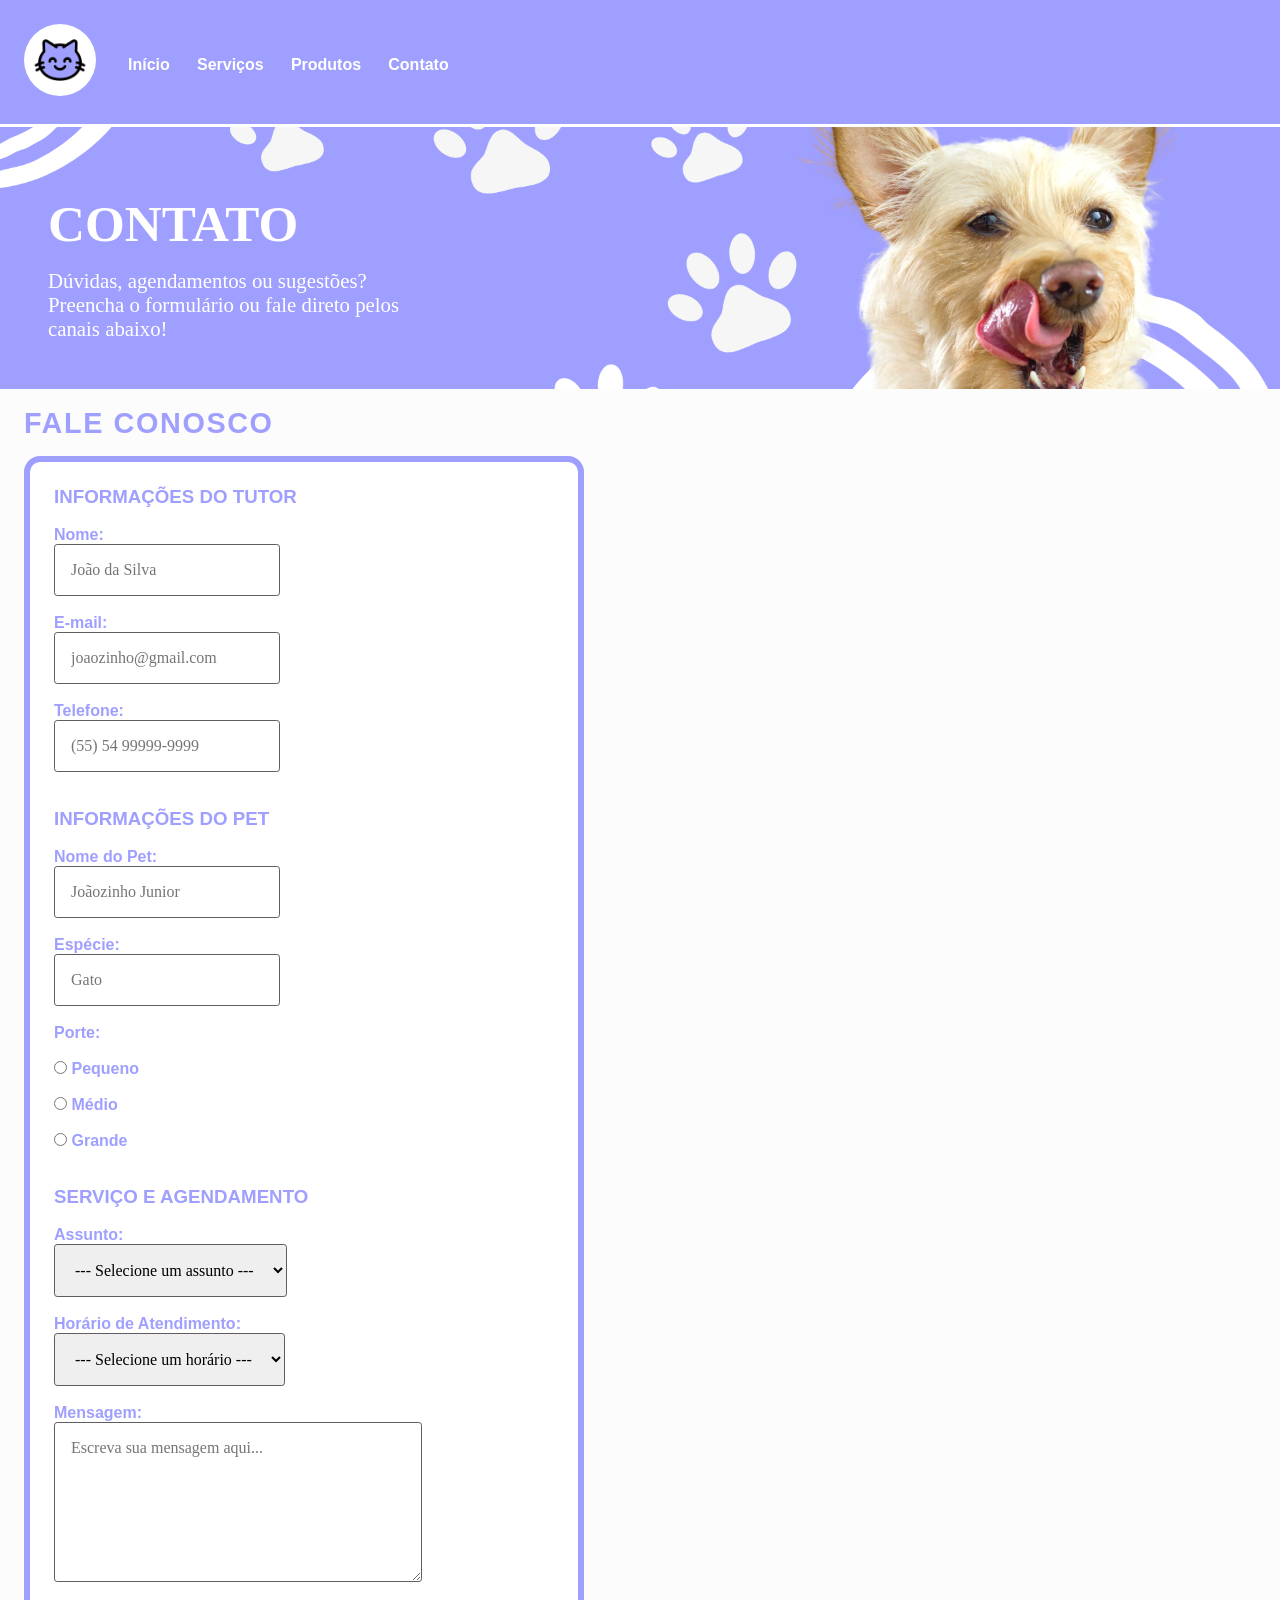
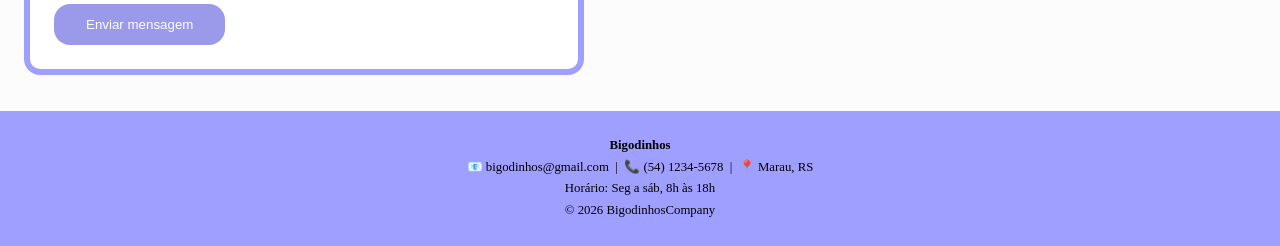
==== contato.html @ efd0dcfe "iii" ====
<!DOCTYPE html>
<html lang="pt-br">

<head>
    <meta charset="UTF-8">
    <meta name="viewport" content="width=device-width, initial-scale=1.0">
    <link rel="shortcut icon" href="img/favicon.ico" type="image/x-icon">
    <link rel="stylesheet" href="css/styles.css">
    <title>Bigodinhos</title>
</head>

<body>

    <header>
        <div class="navegacao">
            <a href="index.html"><img src="img/favicon.ico" alt="Bigodinhos" width="100"></a>
            <nav>
                <ul class="links-nav">
                    <li>
                        <a href="index.html">Início</a>
                    </li>
                    <li>
                        <a href="servicos.html">Serviços</a>
                    </li>
                    <li>
                        <a href="produtos.html">Produtos</a>
                    </li>
                    <li>
                        <a href="contato.html">Contato</a>
                    </li>
                </ul>
            </nav>
        </div>
    </header>

    <div class="banner">
        <h2>CONTATO</h2>
        <p>
            Dúvidas, agendamentos ou sugestões? Preencha o formulário ou fale direto pelos canais abaixo!
        </p>
    </div>

    <br>
    <p class="introducao">FALE CONOSCO</p>

    <div class="divisaoformulario">
        <form class="formulario">

            <h3 class="subtitulo-formulario">INFORMAÇÕES DO TUTOR</h3>
            <br>

            <label for="nome">Nome:</label> <br>
            <input type="text" id="nome" name="nome" placeholder="João da Silva">
            <br> <br>

            <label for="email">E-mail:</label> <br>
            <input type="email" id="email" name="email" placeholder="joaozinho@gmail.com">
            <br> <br>

            <label for="telefone">Telefone: </label> <br>
            <input type="telefone" id="telefone" name="telefone" placeholder="(55) 54 99999-9999" />
            <br> <br>

            <br>
            <h3 class="subtitulo-formulario">INFORMAÇÕES DO PET</h3>
            <br>

            <label for="nome">Nome do Pet:</label> <br>
            <input type="text" id="nomepet" name="nomepet" placeholder="Joãozinho Junior">
            <br> <br>

            <label for="email">Espécie:</label> <br>
            <input type="text" id="raca" name="raca" placeholder="Gato">
            <br> <br>

            <label class="label-block">Porte: </label> <br> <br>

            <label class="radio-label" id="opcao-label">
                <input type="radio" name="porte" value="p" />
                <span>Pequeno</span>
            </label> <br> <br>
            <label class="radio-label" id="opcao-label">
                <input type="radio" name="porte" value="m" />
                <span>Médio</span>
            </label> <br> <br>
            <label class="radio-label" id="opcao-label">
                <input type="radio" name="porte" value="g" />
                <span>Grande</span>
            </label>
            <br> <br>

            <br>
            <h3 class="subtitulo-formulario">SERVIÇO E AGENDAMENTO</h3>
            <br>

            <label for="assunto">Assunto: </label> <br>
            <select id="assunto" name="assunto">
                <option value="">--- Selecione um assunto ---</option>
                <option value="duvida">Banho e Tosa</option>
                <option value="parceria">Consulta</option>
                <option value="colaboracao">Vacinação</option>
                <option value="feedback">Creche</option>
                <option value="outro">Outro</option>
            </select>
            <br> <br>

            <label for="horario">Horário de Atendimento: </label> <br>
            <select id="horario" name="horario">
                <option value="">--- Selecione um horário ---</option>
                <option value="manha">Manhã (8h–12h)</option>
                <option value="tarde">Tarde (12h–18h)</option>
                <option value="noite">Noite (18h–22h)</option>
            </select>
            <br> <br>

            <label for="mensagem">Mensagem:</label> <br>
            <textarea id="mensagem" name="mensagem" placeholder="Escreva sua mensagem aqui..." rows="7"
                cols="35"></textarea>
            <br> <br>

            <button type="submit" class="botao">Enviar mensagem</button>
        </form>
    </div>
    <br> <br>

    <footer class="rodape">
        <div>
            <p><b>Bigodinhos</b></p>
            <p>📧 bigodinhos@gmail.com &nbsp;|&nbsp; 📞 (54) 1234-5678 &nbsp;|&nbsp; 📍 Marau, RS</p>
            <p>Horário: Seg a sáb, 8h às 18h</p>
            <p>© 2026 BigodinhosCompany</p>
        </div>
    </footer>
</body>

</html>
---- css/styles.css ----
/* Geral */

*, *::before, *::after {
    box-sizing: border-box;
    margin: 0;
    padding: 0;
}

header {
    background-color: #9f9fff;
    padding: 1.5rem;    
    align-items: center;
    gap: 2rem;
    border-bottom: 0.2rem solid #fff;
}

header img {
    width: 4.5rem;
    border-radius: 50%;
    background: #fff;
    padding: 0.5rem;
}

.navegacao {
    display: flex;
}

.links-nav {
    display: flex;
    list-style: none;
    gap: 1.7rem;
    margin-top: 2rem;
    margin-left: 2rem;
}

.links-nav a {
    color: #fff;
    font-weight: bold;
    text-decoration: none;
}

.banner {
    background-image: url("../img/banner.png"); /* Sai da pasta do CSS e vai para a pasta img */
    background-repeat: no-repeat;
    background-size: cover;
    background-position: center;

    padding: 3rem;
    color: white;
    font-family: Helvetica Neue;
}

.banner h2 {
    font-size: 3.2rem;
    margin-bottom: 1rem;
    margin-top: 1.2rem;
}

.banner p {
    font-size: 1.3rem;
    max-width: 25rem;
}

.introducao {
    font-size: 1.8rem;
    font-family: 'Lato', sans-serif;
    font-weight: 700;
    letter-spacing: 0.1rem;
    color: #9f9fff;
    margin-bottom: 1rem;
    margin-left: 1.5rem;
}

body {
    font-family: 'Poppins', sans-serif;
    background-color: #fcfcfc;
}

.rodape {
    background-color: #9f9fff;
    padding: 1.5rem;
    text-align: center;
    line-height: 1.7;
    font-size: 0.8rem;
    font-family: 'Playfair Display', serif;
}

/* Produtos, Serviços e Ínicio */

.produtos {
    margin-left: 1.5rem;
    font-size: 1.3rem;
    color: #9f9fff;
    line-height: 1.7;
    font-weight: 540;
}

.produtos li {
    list-style: none;
    margin-bottom: 1rem;
    border-radius: 0.5rem;
}

.produtos p {
    font-size: 1rem;
    color: #5f5d5d;
}

.produtos img {
    margin-top: 0.5rem;
    border-radius: 0.5rem;
}

.div-servicos{
    display: flex;
    gap: 6rem;
}

.div-servicos p{
    max-width: 22rem;
}

table {
    width: 60%;
    margin-left: 1rem;
}

th {
    background-color: #9f9fff;
    color: white;
    padding: 0.5rem;
}

td {
    padding: 0.5rem;
    text-align: center;
    border: 1px solid #9f9fff;
}

/* Contato */

.divisaoformulario {
    border: 0.4rem solid #9f9fff;      
    border-radius: 1rem;         
    margin-left: 1.5rem;              
    max-width: 35rem;          
    background-color: #ffffff;   
}

.formulario {
    padding: 1.5rem;
}

.formulario label, .form-group label, .label-block {
    font-weight: 550;
    color: #9f9fff;
    
}

.formulario input, .formulario select, .formulario textarea, .form-group select {
    padding: 1rem;
    border: 0.1rem solid #5f5d5d;
    border-radius: 0.2rem;
    font-family: Helvetica Neue;
    font-size: 1rem;
}

.subtitulo-formulario{
    color: #9f9fff;
}

.botao {
    background: #9b99ea;
    color: #fff;
    border: none;
    border-radius: 1rem;
    padding: 0.8rem 2rem;
    cursor: pointer;
}
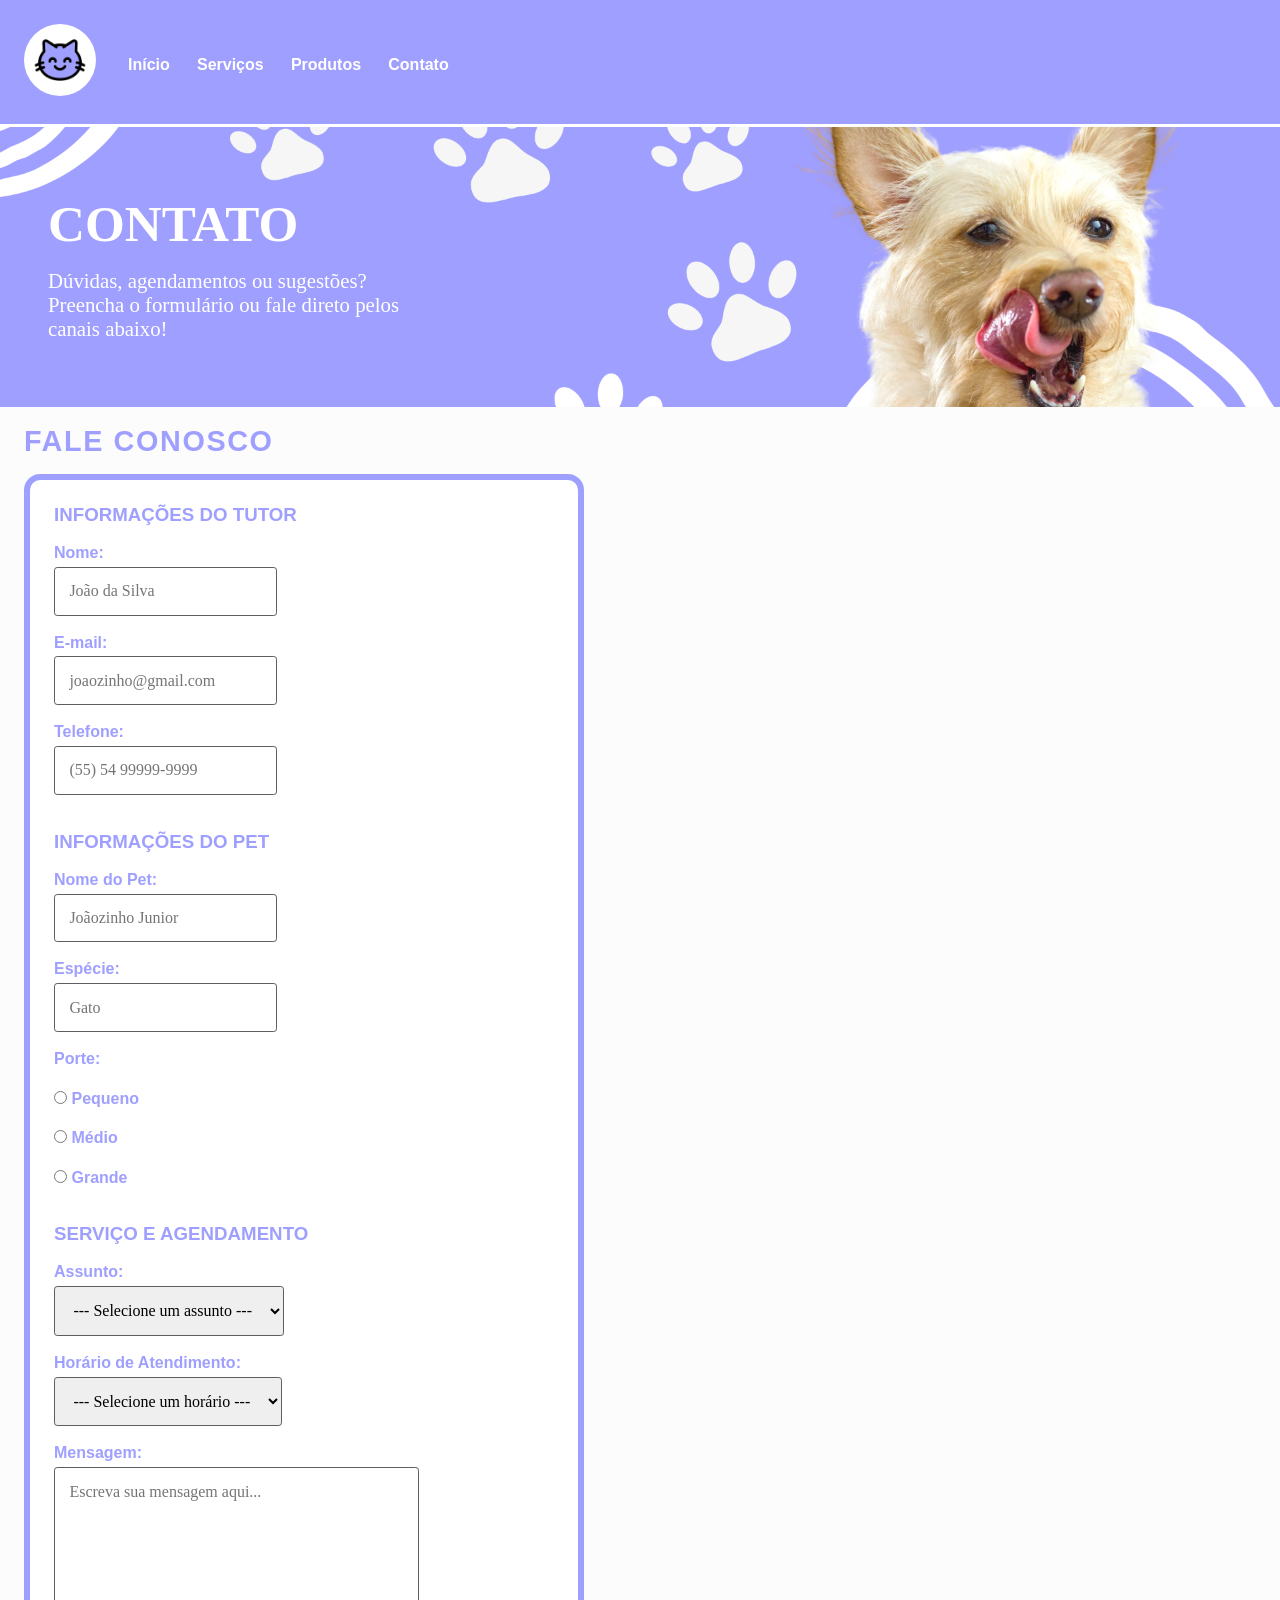
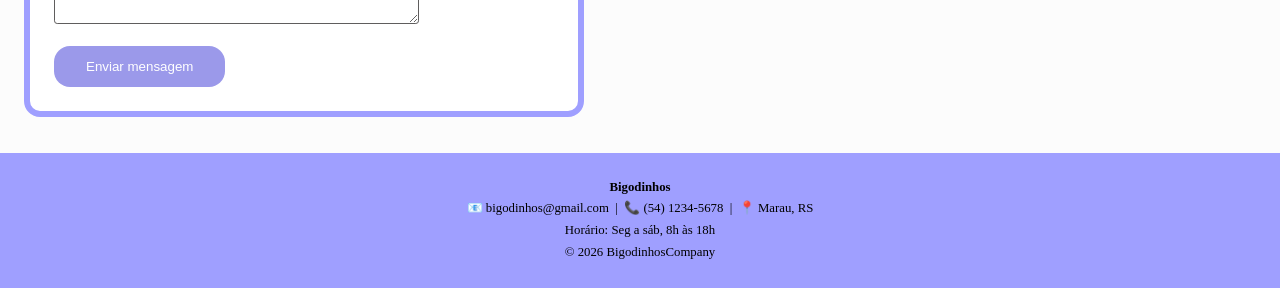
==== commit 5b33e3fa: "Update contato.html" ====
--- a/contato.html
+++ b/contato.html
@@ -96,11 +96,10 @@
             <label for="assunto">Assunto: </label> <br>
             <select id="assunto" name="assunto">
                 <option value="">--- Selecione um assunto ---</option>
-                <option value="duvida">Banho e Tosa</option>
-                <option value="parceria">Consulta</option>
-                <option value="colaboracao">Vacinação</option>
-                <option value="feedback">Creche</option>
-                <option value="outro">Outro</option>
+                <option value="banho">Banho</option>
+                <option value="tosa">Tosa</option>
+                <option value="unhas">Higiene em Unhas</option>
+                <option value="pacote">Pacote Completo</option>
             </select>
             <br> <br>
 
--- a/css/styles.css
+++ b/css/styles.css
@@ -6,11 +6,14 @@
     padding: 0;
 }
 
+body {
+    font-family: 'Poppins', sans-serif;
+    background-color: #fcfcfc;
+}
+
 header {
     background-color: #9f9fff;
-    padding: 1.5rem;    
-    align-items: center;
-    gap: 2rem;
+    padding: 1.5rem;
     border-bottom: 0.2rem solid #fff;
 }
 
@@ -29,8 +32,7 @@
     display: flex;
     list-style: none;
     gap: 1.7rem;
-    margin-top: 2rem;
-    margin-left: 2rem;
+    margin: 2rem 0 0 2rem;
 }
 
 .links-nav a {
@@ -40,20 +42,17 @@
 }
 
 .banner {
-    background-image: url("../img/banner.png"); /* Sai da pasta do CSS e vai para a pasta img */
-    background-repeat: no-repeat;
-    background-size: cover;
-    background-position: center;
-
+    /* Sai da pasta do CSS e vai para a pasta img */
+    background: url("../img/banner.png") center / cover no-repeat;
     padding: 3rem;
-    color: white;
+    height: 17.5rem;
+    color: #fff;
     font-family: Helvetica Neue;
 }
 
 .banner h2 {
     font-size: 3.2rem;
-    margin-bottom: 1rem;
-    margin-top: 1.2rem;
+    margin: 1.2rem 0 1rem;
 }
 
 .banner p {
@@ -67,13 +66,7 @@
     font-weight: 700;
     letter-spacing: 0.1rem;
     color: #9f9fff;
-    margin-bottom: 1rem;
-    margin-left: 1.5rem;
-}
-
-body {
-    font-family: 'Poppins', sans-serif;
-    background-color: #fcfcfc;
+    margin: 0 0 1rem 1.5rem;
 }
 
 .rodape {
@@ -85,7 +78,7 @@
     font-family: 'Playfair Display', serif;
 }
 
-/* Produtos, Serviços e Ínicio */
+/* Produtos, Serviços e Início */
 
 .produtos {
     margin-left: 1.5rem;
@@ -98,7 +91,6 @@
 .produtos li {
     list-style: none;
     margin-bottom: 1rem;
-    border-radius: 0.5rem;
 }
 
 .produtos p {
@@ -111,12 +103,12 @@
     border-radius: 0.5rem;
 }
 
-.div-servicos{
+.div-servicos {
     display: flex;
     gap: 6rem;
 }
 
-.div-servicos p{
+.div-servicos p {
     max-width: 22rem;
 }
 
@@ -127,7 +119,7 @@
 
 th {
     background-color: #9f9fff;
-    color: white;
+    color: #fff;
     padding: 0.5rem;
 }
 
@@ -140,11 +132,11 @@
 /* Contato */
 
 .divisaoformulario {
-    border: 0.4rem solid #9f9fff;      
-    border-radius: 1rem;         
-    margin-left: 1.5rem;              
-    max-width: 35rem;          
-    background-color: #ffffff;   
+    border: 0.4rem solid #9f9fff;
+    border-radius: 1rem;
+    margin-left: 1.5rem;
+    max-width: 35rem;
+    background-color: #fff;
 }
 
 .formulario {
@@ -154,18 +146,18 @@
 .formulario label, .form-group label, .label-block {
     font-weight: 550;
     color: #9f9fff;
-    
-}
-
-.formulario input, .formulario select, .formulario textarea, .form-group select {
-    padding: 1rem;
+}
+
+.formulario :is(input, select, textarea), .form-group select {
+    padding: 0.9rem;
+    margin-top: 0.3rem;
     border: 0.1rem solid #5f5d5d;
     border-radius: 0.2rem;
     font-family: Helvetica Neue;
     font-size: 1rem;
 }
 
-.subtitulo-formulario{
+.subtitulo-formulario {
     color: #9f9fff;
 }
 
@@ -176,4 +168,138 @@
     border-radius: 1rem;
     padding: 0.8rem 2rem;
     cursor: pointer;
+}
+
+/* Celular */
+ 
+@media (max-width: 768px) {
+ 
+    /* Geral */
+    img {
+        max-width: 100%;
+        height: auto;
+    }
+ 
+    header {
+        padding: 1rem;
+    }
+ 
+    header {
+        display: flex;
+        align-items: center;
+        gap: 1rem;
+    }
+ 
+    header img {
+        width: 3.5rem;
+        padding: 0.4rem;
+        flex-shrink: 0;
+    }
+ 
+    .navegacao {
+        flex: 1;
+        flex-wrap: nowrap;
+        align-items: center;
+        gap: 1.2rem;
+    }
+ 
+    .links-nav {
+        flex-wrap: wrap;
+        gap: 0.5rem 1rem;
+        margin: 0;
+    }
+ 
+    .banner {
+        padding: 2rem 1rem;
+        background: #9f9fff;
+        height: auto;
+    }
+ 
+    .banner h2 {
+        font-size: 2rem;
+        margin: 1rem 0;
+    }
+ 
+    .banner p {
+        font-size: 1.1rem;
+        max-width: 100%;
+    }
+ 
+    .introducao {
+        font-size: 1.4rem;
+        margin: 0 0 1rem 1rem;
+    }
+ 
+    .rodape {
+        padding: 1rem;
+    }
+ 
+    /* Produtos, Serviços e Início */
+    .produtos {
+        margin-left: 1rem;
+        font-size: 1.1rem;
+    }
+ 
+    .div-servicos {
+        flex-direction: column;
+        gap: 1.5rem;
+        margin-left: 1rem;
+        margin-right: 1rem;
+    }
+ 
+    .div-servicos p {
+        max-width: 100%;
+    }
+ 
+    table {
+        width: 100%;
+        margin-left: 0;
+        font-size: 0.85rem;
+    }
+ 
+    th, td {
+        padding: 0.3rem;
+    }
+ 
+    /* Contato */
+    .divisaoformulario {
+        margin: 0 1rem;
+        max-width: 100%;
+        border-width: 0.3rem;
+    }
+ 
+    .formulario {
+        padding: 1rem;
+    }
+ 
+    .formulario :is(input:not([type="radio"], [type="checkbox"]), select, textarea),
+    .form-group select {
+        width: 100%;
+        padding: 0.8rem;
+    }
+ 
+    .botao {
+        width: 100%;
+    }
+
+    /* Centralizar*/
+    .introducao, .div-servicos{
+        text-align: center;
+    }
+
+    .introducao {
+        margin-left: 0;
+    }
+
+    .produtos {
+        margin: 0 1rem;
+    }
+
+    .div-servicos {
+        align-items: center;
+    }
+
+    table {
+        margin: 0 auto;
+    }
 }
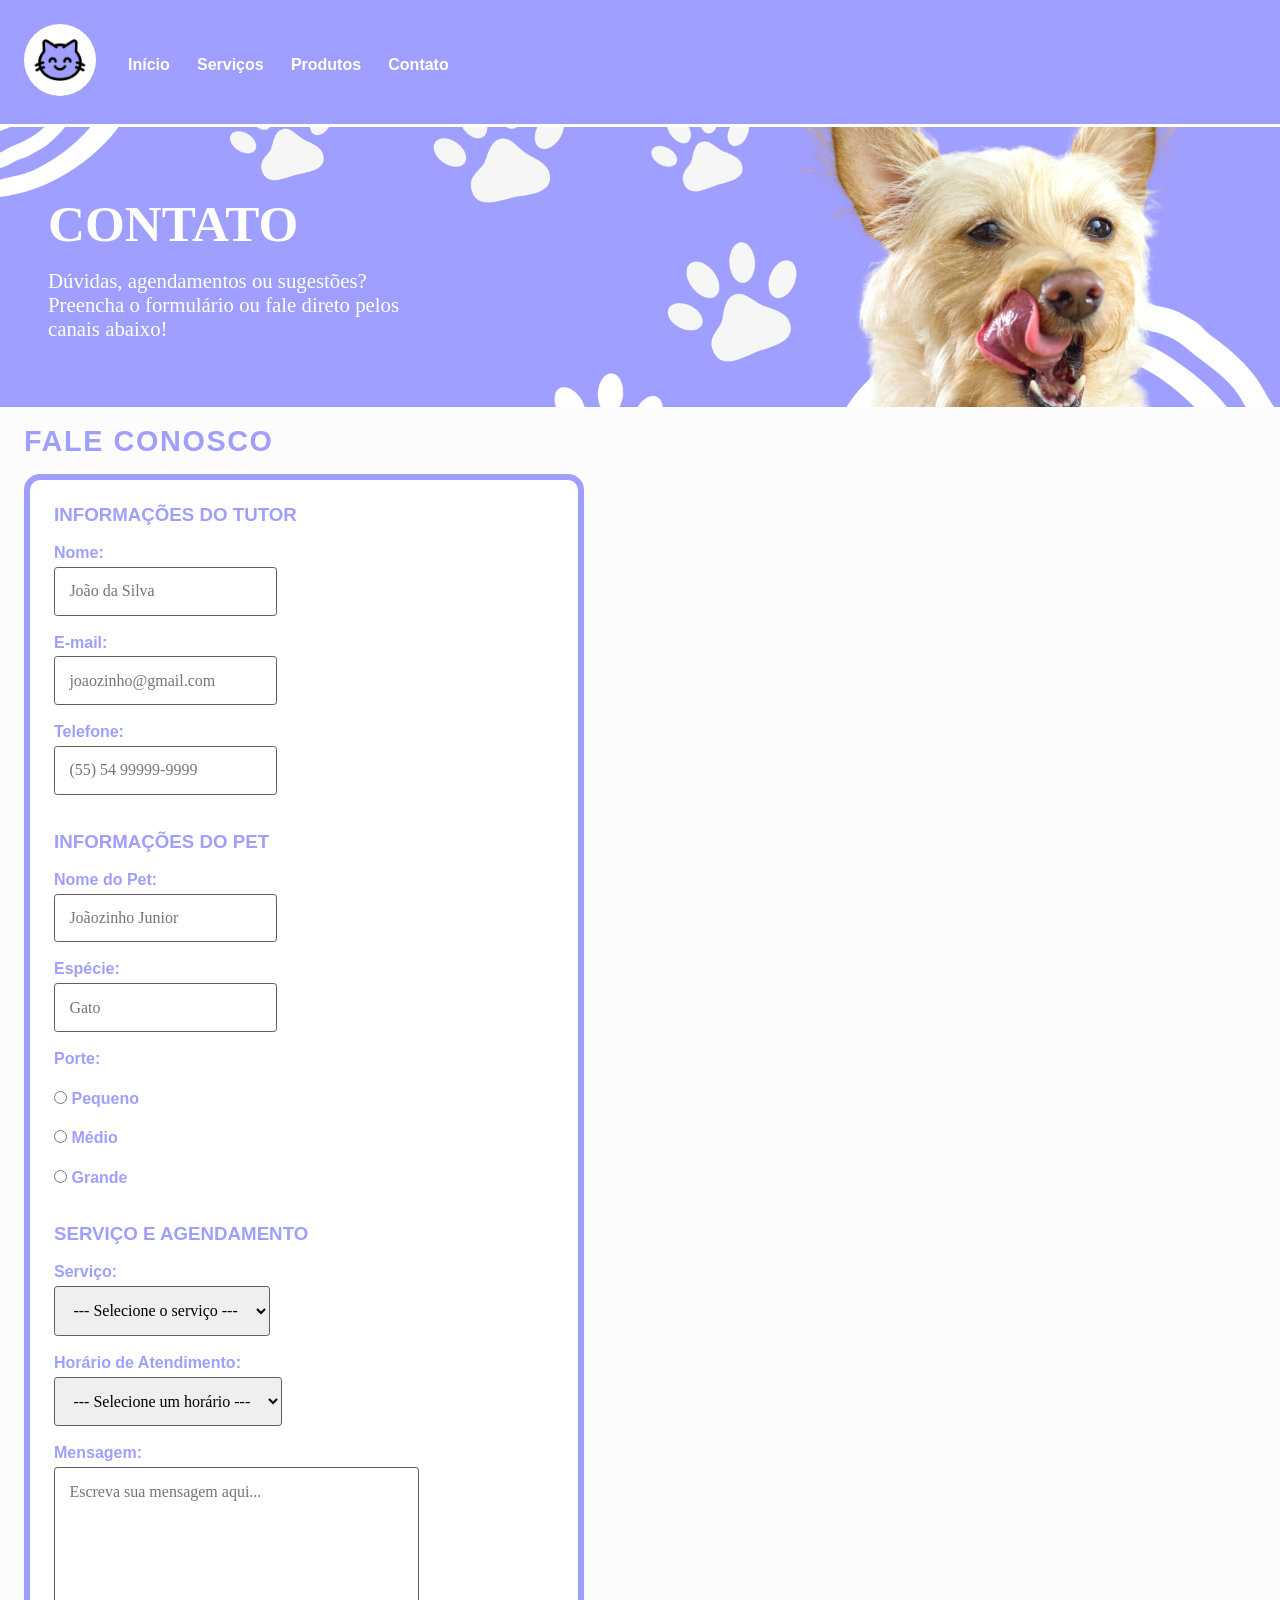
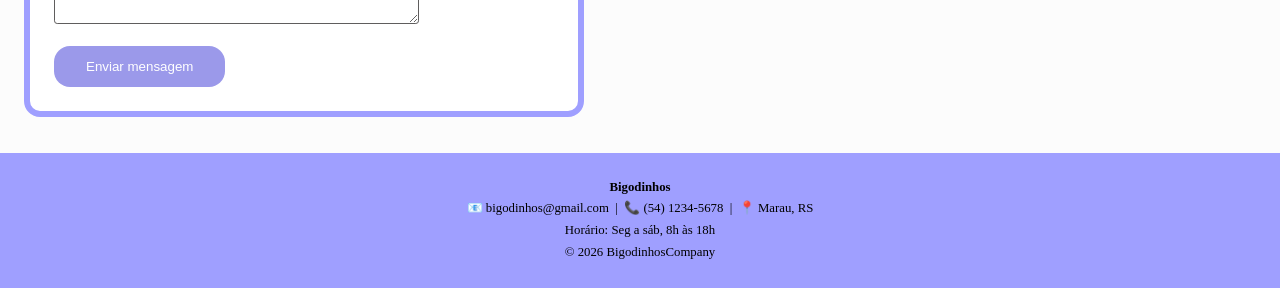
==== commit 1262a25d: "Update contato.html" ====
--- a/contato.html
+++ b/contato.html
@@ -93,9 +93,9 @@
             <h3 class="subtitulo-formulario">SERVIÇO E AGENDAMENTO</h3>
             <br>
 
-            <label for="assunto">Assunto: </label> <br>
-            <select id="assunto" name="assunto">
-                <option value="">--- Selecione um assunto ---</option>
+            <label for="servico">Serviço: </label> <br>
+            <select id="servico" name="servico">
+                <option value="">--- Selecione o serviço ---</option>
                 <option value="banho">Banho</option>
                 <option value="tosa">Tosa</option>
                 <option value="unhas">Higiene em Unhas</option>
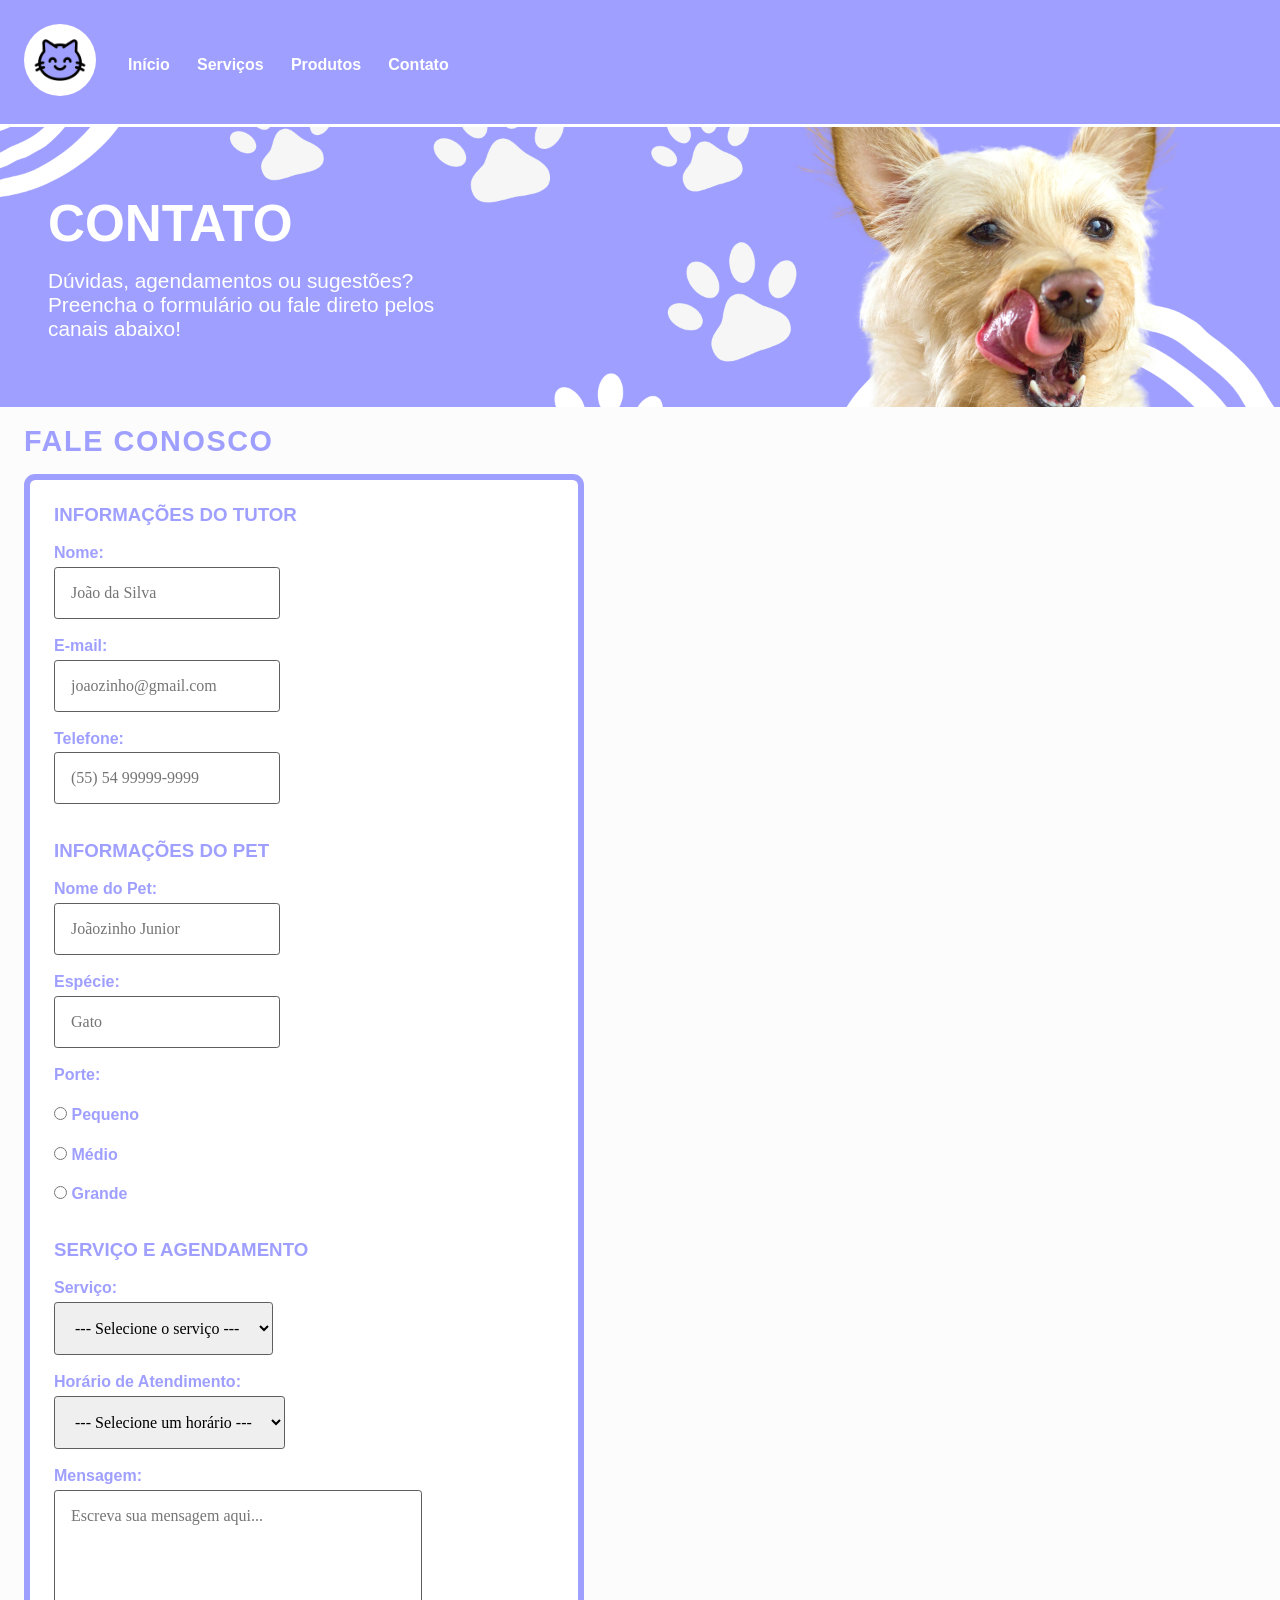
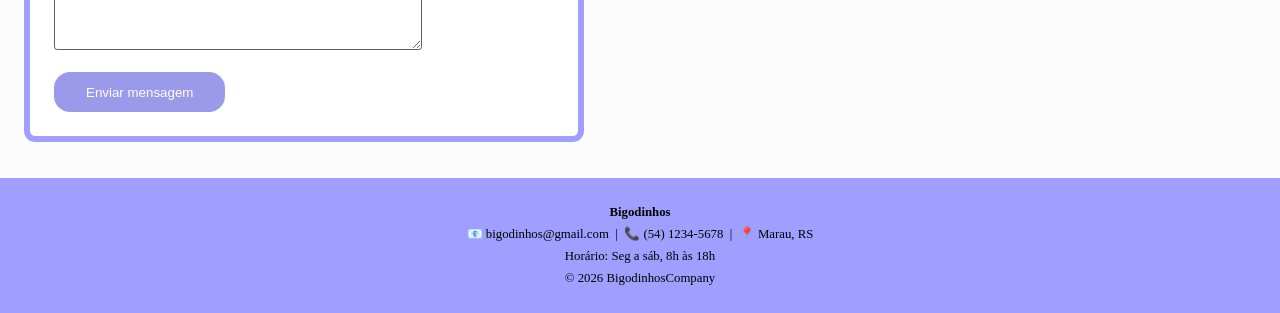
==== commit 9045872a: "aaa" ====
--- a/contato.html
+++ b/contato.html
@@ -108,7 +108,6 @@
                 <option value="">--- Selecione um horário ---</option>
                 <option value="manha">Manhã (8h–12h)</option>
                 <option value="tarde">Tarde (12h–18h)</option>
-                <option value="noite">Noite (18h–22h)</option>
             </select>
             <br> <br>
 
--- a/css/styles.css
+++ b/css/styles.css
@@ -7,7 +7,7 @@
 }
 
 body {
-    font-family: 'Poppins', sans-serif;
+    font-family: "Helvetica Neue", Helvetica, Arial, sans-serif;
     background-color: #fcfcfc;
 }
 
@@ -47,7 +47,8 @@
     padding: 3rem;
     height: 17.5rem;
     color: #fff;
-    font-family: Helvetica Neue;
+    font-family: 'Urbanist', sans-serif;
+;;
 }
 
 .banner h2 {
@@ -78,6 +79,44 @@
     font-family: 'Playfair Display', serif;
 }
 
+/* Categorias */
+
+.categorias {
+    padding: 2rem 1.5rem 0;
+}
+
+.categorias h2 {
+    font-size: 1.8rem;
+    font-family: 'Lato', sans-serif;
+    font-weight: 700;
+    letter-spacing: 0.1rem;
+    color: #9f9fff;
+    margin-bottom: 1.2rem;
+}
+
+.grade-categorias {
+    display: grid;
+    grid-template-columns: repeat(4, 1fr);
+    gap: 1rem;
+}
+
+.categoria {
+    text-align: center;
+}
+
+.categoria img {
+    width: 100%;
+    height: 8rem;
+    object-fit: cover;
+    border-radius: 0.8rem;
+}
+
+.categoria p {
+    margin-top: 0.5rem;
+    font-weight: 700;
+    color: #5f5d5d;
+}
+
 /* Produtos, Serviços e Início */
 
 .produtos {
@@ -101,6 +140,57 @@
 .produtos img {
     margin-top: 0.5rem;
     border-radius: 0.5rem;
+}
+
+.produtos h2 {
+    font-size: 1.8rem;
+    font-family: 'Lato', sans-serif;
+    font-weight: 700;
+    letter-spacing: 0.1rem;
+    color: #9f9fff;
+    margin: 2rem 0 1.5rem;
+}
+
+.produtos h3 {
+    font-size: 1.3rem;
+    color: #9f9fff;
+    margin-bottom: 0.4rem;
+}
+
+.produtos article {
+    margin-bottom: 1.5rem;
+    max-width: 35rem;
+}
+
+.produtos article p {
+    font-size: 1rem;
+    color: #5f5d5d;
+    line-height: 1.6;
+}
+
+.div-loja {
+    display: flex;
+    align-items: center;
+    gap: 2rem;
+}
+
+.div-loja img {
+    flex: 1;
+    width: 100%;
+    max-width: 20rem;
+    height: 14rem;
+    object-fit: cover;
+    border-radius: 0.8rem;
+}
+
+.div-loja > div {
+    flex: 1;
+}
+
+.div-loja h3 {
+    font-size: 1.3rem;
+    color: #9f9fff;
+    margin-bottom: 0.4rem;
 }
 
 .div-servicos {
@@ -133,7 +223,7 @@
 
 .divisaoformulario {
     border: 0.4rem solid #9f9fff;
-    border-radius: 1rem;
+    border-radius: 0.7rem;
     margin-left: 1.5rem;
     max-width: 35rem;
     background-color: #fff;
@@ -149,7 +239,7 @@
 }
 
 .formulario :is(input, select, textarea), .form-group select {
-    padding: 0.9rem;
+    padding: 1rem;
     margin-top: 0.3rem;
     border: 0.1rem solid #5f5d5d;
     border-radius: 0.2rem;
@@ -233,11 +323,38 @@
     .rodape {
         padding: 1rem;
     }
+
+    /* Categorias */
+    .categorias {
+        padding: 1.5rem 1rem 0;
+    }
+
+    .grade-categorias {
+        grid-template-columns: repeat(2, 1fr);
+    }
  
     /* Produtos, Serviços e Início */
     .produtos {
         margin-left: 1rem;
         font-size: 1.1rem;
+    }
+
+    .produtos h2 {
+        font-size: 1.4rem;
+        margin: 1.5rem 0 1rem;
+    }
+
+    .produtos article {
+        max-width: 100%;
+    }
+
+    .div-loja {
+        flex-direction: column;
+        text-align: center;
+    }
+
+    .div-loja img {
+        max-width: 100%;
     }
  
     .div-servicos {
@@ -295,6 +412,11 @@
         margin: 0 1rem;
     }
 
+    .produtos article {
+        margin-left: auto;
+        margin-right: auto;
+    }
+
     .div-servicos {
         align-items: center;
     }
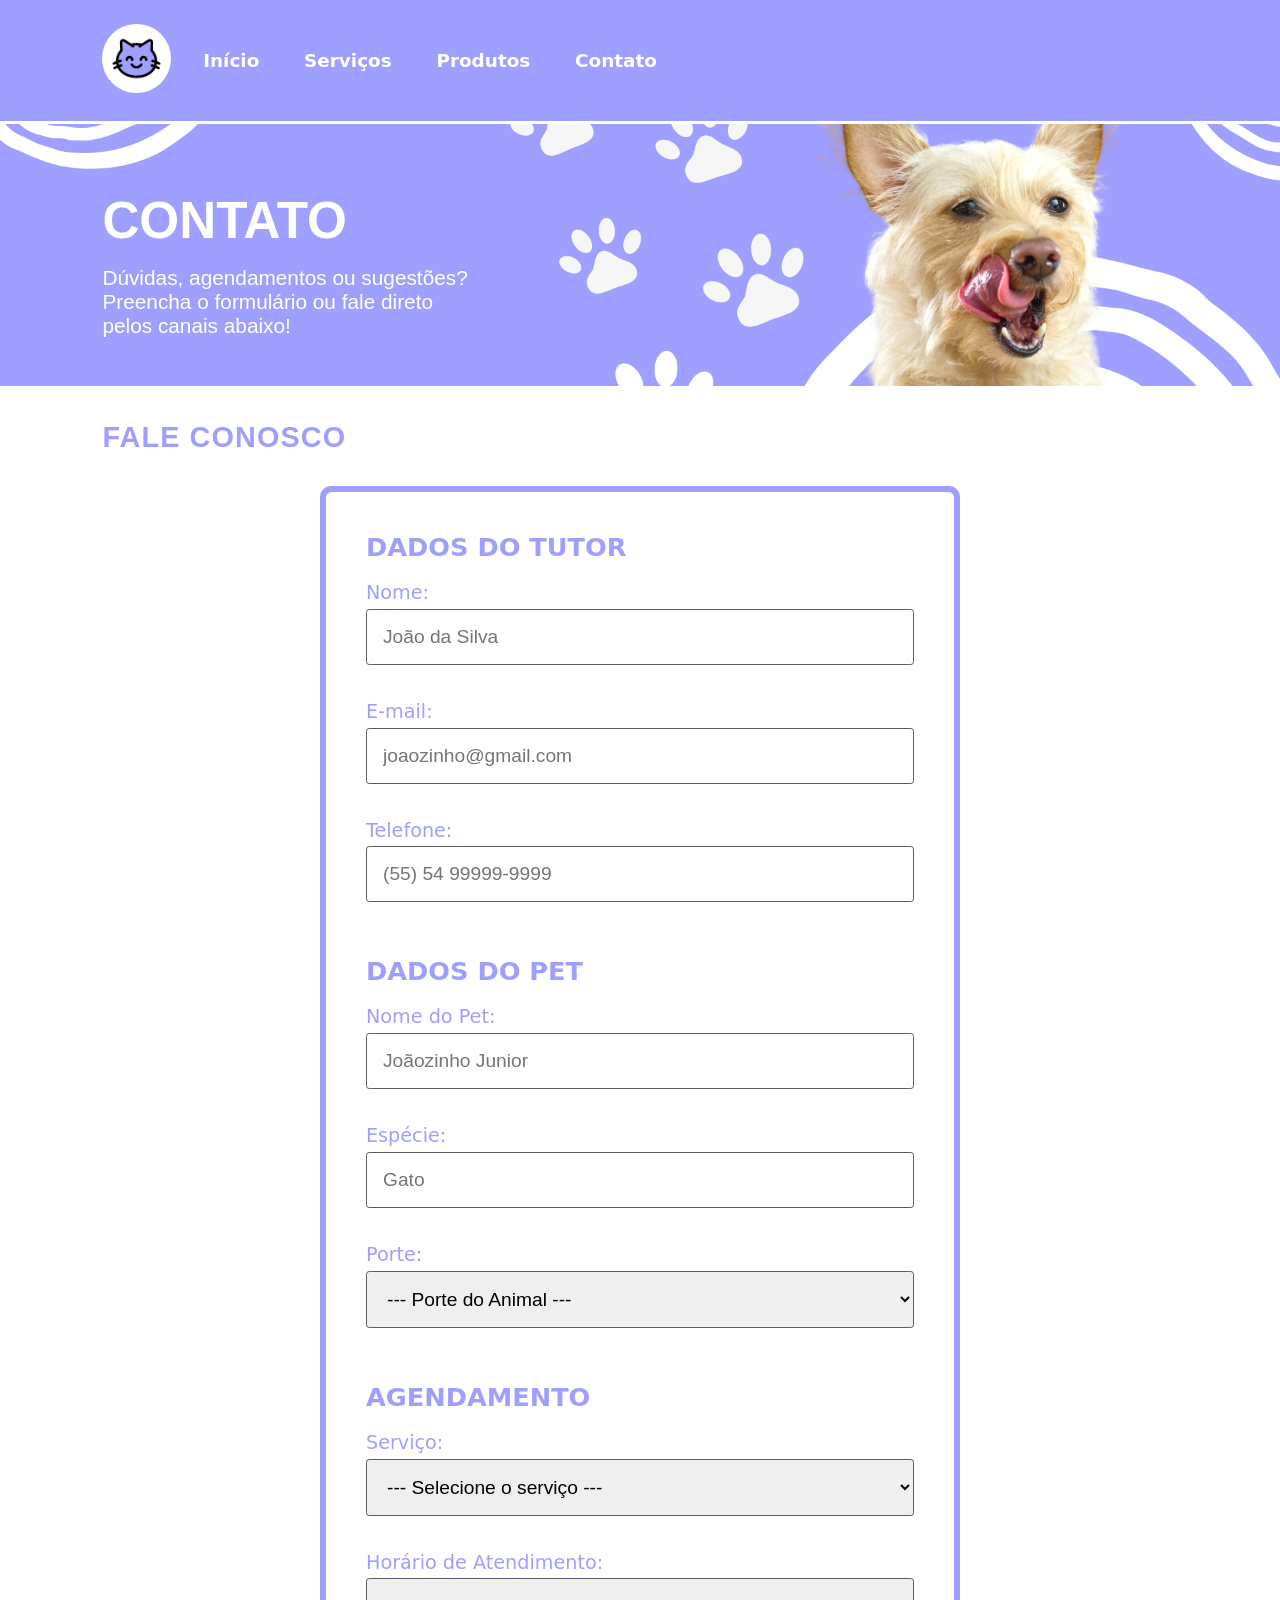
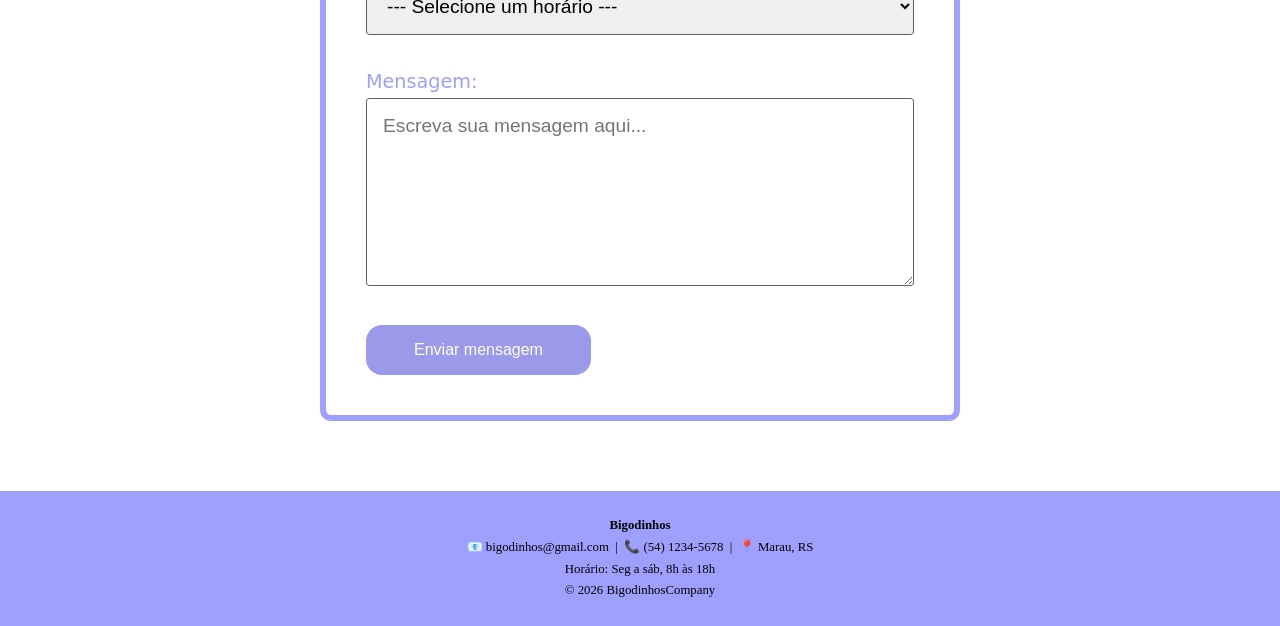
==== commit cd3c5fac: "Mudanças Gerais" ====
--- a/contato.html
+++ b/contato.html
@@ -46,7 +46,7 @@
     <div class="divisaoformulario">
         <form class="formulario">
 
-            <h3 class="subtitulo-formulario">INFORMAÇÕES DO TUTOR</h3>
+            <h3 class="subtitulo-formulario">DADOS DO TUTOR</h3>
             <br>
 
             <label for="nome">Nome:</label> <br>
@@ -62,7 +62,7 @@
             <br> <br>
 
             <br>
-            <h3 class="subtitulo-formulario">INFORMAÇÕES DO PET</h3>
+            <h3 class="subtitulo-formulario">DADOS DO PET</h3>
             <br>
 
             <label for="nome">Nome do Pet:</label> <br>
@@ -73,24 +73,17 @@
             <input type="text" id="raca" name="raca" placeholder="Gato">
             <br> <br>
 
-            <label class="label-block">Porte: </label> <br> <br>
-
-            <label class="radio-label" id="opcao-label">
-                <input type="radio" name="porte" value="p" />
-                <span>Pequeno</span>
-            </label> <br> <br>
-            <label class="radio-label" id="opcao-label">
-                <input type="radio" name="porte" value="m" />
-                <span>Médio</span>
-            </label> <br> <br>
-            <label class="radio-label" id="opcao-label">
-                <input type="radio" name="porte" value="g" />
-                <span>Grande</span>
-            </label>
+            <label for="servico">Porte: </label> <br>
+            <select id="servico" name="servico">
+                <option value="">--- Porte do Animal ---</option>
+                <option value="banho">Pequeno</option>
+                <option value="tosa">Médio</option>
+                <option value="unhas">Grande</option>
+            </select>
             <br> <br>
 
             <br>
-            <h3 class="subtitulo-formulario">SERVIÇO E AGENDAMENTO</h3>
+            <h3 class="subtitulo-formulario">AGENDAMENTO</h3>
             <br>
 
             <label for="servico">Serviço: </label> <br>
--- a/css/styles.css
+++ b/css/styles.css
@@ -1,4 +1,7 @@
 /* Geral */
+:root {
+    --lateral: clamp(1.2rem, 8vw, 9rem)
+}
 
 *, *::before, *::after {
     box-sizing: border-box;
@@ -7,18 +10,31 @@
 }
 
 body {
-    font-family: "Helvetica Neue", Helvetica, Arial, sans-serif;
-    background-color: #fcfcfc;
-}
-
+    font-family: system-ui, apple-system, "Segoe UI", Roboto, sans-serif;
+}
+
+header, .banner, .introducao, .categorias, .produtos, .rodape {
+    padding-inline: var(--lateral);
+}
+
+/* Títulos */
+.introducao, .categorias h2, .produtos h2 {
+    font-size: 1.8rem;
+    font-family: 'Lato', sans-serif;
+    font-weight: 700;
+    letter-spacing: 0.07rem;
+    color: #9f9fff;
+}
+
+/* Cabeçalho e Navegação */
 header {
     background-color: #9f9fff;
-    padding: 1.5rem;
+    padding-block: 1.5rem;
     border-bottom: 0.2rem solid #fff;
 }
 
 header img {
-    width: 4.5rem;
+    width: 4.3rem;
     border-radius: 50%;
     background: #fff;
     padding: 0.5rem;
@@ -31,24 +47,24 @@
 .links-nav {
     display: flex;
     list-style: none;
-    gap: 1.7rem;
-    margin: 2rem 0 0 2rem;
+    gap: 2.8rem;
+    margin: 1.6rem 0 0 2rem;
 }
 
 .links-nav a {
     color: #fff;
     font-weight: bold;
     text-decoration: none;
-}
-
+    font-size: 1.15rem;
+}
+
+/* Banner, introdução e rodapé */
 .banner {
-    /* Sai da pasta do CSS e vai para a pasta img */
     background: url("../img/banner.png") center / cover no-repeat;
-    padding: 3rem;
-    height: 17.5rem;
+    padding-block: 3rem;
+    max-height: 18rem;
     color: #fff;
-    font-family: 'Urbanist', sans-serif;
-;;
+    font-family: "Trebuchet MS", sans-serif;
 }
 
 .banner h2 {
@@ -58,21 +74,16 @@
 
 .banner p {
     font-size: 1.3rem;
-    max-width: 25rem;
+    max-width: 23rem;
 }
 
 .introducao {
-    font-size: 1.8rem;
-    font-family: 'Lato', sans-serif;
-    font-weight: 700;
-    letter-spacing: 0.1rem;
-    color: #9f9fff;
-    margin: 0 0 1rem 1.5rem;
+    margin-block: 1rem;
 }
 
 .rodape {
     background-color: #9f9fff;
-    padding: 1.5rem;
+    padding-block: 1.5rem;
     text-align: center;
     line-height: 1.7;
     font-size: 0.8rem;
@@ -80,17 +91,11 @@
 }
 
 /* Categorias */
-
 .categorias {
-    padding: 2rem 1.5rem 0;
+    padding-top: 2rem;
 }
 
 .categorias h2 {
-    font-size: 1.8rem;
-    font-family: 'Lato', sans-serif;
-    font-weight: 700;
-    letter-spacing: 0.1rem;
-    color: #9f9fff;
     margin-bottom: 1.2rem;
 }
 
@@ -104,23 +109,24 @@
     text-align: center;
 }
 
-.categoria img {
-    width: 100%;
-    height: 8rem;
-    object-fit: cover;
-    border-radius: 0.8rem;
-}
-
 .categoria p {
     margin-top: 0.5rem;
     font-weight: 700;
     color: #5f5d5d;
 }
 
+.categoria img {
+    width: 100%;
+    height: 8rem;
+}
+
+.categoria img, .div-loja img {
+    object-fit: cover;
+    border-radius: 0.8rem;
+}
+
 /* Produtos, Serviços e Início */
-
 .produtos {
-    margin-left: 1.5rem;
     font-size: 1.3rem;
     color: #9f9fff;
     line-height: 1.7;
@@ -132,9 +138,22 @@
     margin-bottom: 1rem;
 }
 
+.produtos h2 {
+    margin: 2rem 0 1.5rem;
+}
+
+.produtos h3, .div-loja h3 {
+    font-size: 1.3rem;
+    color: #9f9fff;
+    margin-bottom: 0.4rem;
+}
+
 .produtos p {
     font-size: 1rem;
     color: #5f5d5d;
+    line-height: 1.6;
+    max-width: 50rem;
+    text-align: justify;
 }
 
 .produtos img {
@@ -142,34 +161,35 @@
     border-radius: 0.5rem;
 }
 
-.produtos h2 {
-    font-size: 1.8rem;
-    font-family: 'Lato', sans-serif;
-    font-weight: 700;
-    letter-spacing: 0.1rem;
-    color: #9f9fff;
-    margin: 2rem 0 1.5rem;
-}
-
-.produtos h3 {
-    font-size: 1.3rem;
-    color: #9f9fff;
-    margin-bottom: 0.4rem;
-}
-
 .produtos article {
     margin-bottom: 1.5rem;
     max-width: 35rem;
 }
 
-.produtos article p {
-    font-size: 1rem;
-    color: #5f5d5d;
-    line-height: 1.6;
+.com-icone {
+    display: grid;
+    grid-template-columns: auto 1fr; /* imagem do lado do texto */
+    column-gap: 1rem;
+    align-items: center;
+}
+
+.com-icone img {
+    grid-column: 1;
+    grid-row: span 2; 
+    width: 4rem;
+    margin-top: 0;
+}
+
+.com-icone h3, .com-icone p {
+    grid-column: 2; 
+    margin-left: 1rem;
+}
+
+.div-loja, .div-servicos {
+    display: flex;
 }
 
 .div-loja {
-    display: flex;
     align-items: center;
     gap: 2rem;
 }
@@ -179,22 +199,9 @@
     width: 100%;
     max-width: 20rem;
     height: 14rem;
-    object-fit: cover;
-    border-radius: 0.8rem;
-}
-
-.div-loja > div {
-    flex: 1;
-}
-
-.div-loja h3 {
-    font-size: 1.3rem;
-    color: #9f9fff;
-    margin-bottom: 0.4rem;
 }
 
 .div-servicos {
-    display: flex;
     gap: 6rem;
 }
 
@@ -203,8 +210,8 @@
 }
 
 table {
-    width: 60%;
-    margin-left: 1rem;
+    width: 75%;
+    padding-inline: var(--lateral);
 }
 
 th {
@@ -220,35 +227,38 @@
 }
 
 /* Contato */
-
 .divisaoformulario {
     border: 0.4rem solid #9f9fff;
     border-radius: 0.7rem;
-    margin-left: 1.5rem;
-    max-width: 35rem;
+    width: min(90%, 40rem);
+    margin: 2rem auto;
     background-color: #fff;
 }
 
 .formulario {
-    padding: 1.5rem;
+    padding: 2.5rem;
 }
 
 .formulario label, .form-group label, .label-block {
-    font-weight: 550;
-    color: #9f9fff;
-}
-
-.formulario :is(input, select, textarea), .form-group select {
+    font-weight: 500;
+    font-size: 1.2rem;
+    color: #9f9fff;
+}
+
+.formulario :is(input:not([type="radio"], [type="checkbox"]), select, textarea),
+.form-group select {
+    width: 100%;
     padding: 1rem;
-    margin-top: 0.3rem;
+    margin: 0.3rem 0 1rem;
     border: 0.1rem solid #5f5d5d;
     border-radius: 0.2rem;
-    font-family: Helvetica Neue;
-    font-size: 1rem;
+    font-family: 'Helvetica Neue', Helvetica, sans-serif;
+    font-size: 1.2rem;
 }
 
 .subtitulo-formulario {
     color: #9f9fff;
+    font-size: 1.6rem;
 }
 
 .botao {
@@ -256,86 +266,69 @@
     color: #fff;
     border: none;
     border-radius: 1rem;
-    padding: 0.8rem 2rem;
+    padding: 1rem 3rem;
     cursor: pointer;
-}
-
-/* Celular */
- 
+    font-size: 1rem;
+}
+
+/* Formatação para o Celular */
 @media (max-width: 768px) {
- 
-    /* Geral */
     img {
         max-width: 100%;
         height: auto;
     }
- 
-    header {
-        padding: 1rem;
-    }
- 
+
     header {
         display: flex;
         align-items: center;
         gap: 1rem;
-    }
- 
+        padding-block: 1rem;
+    }
+
     header img {
         width: 3.5rem;
         padding: 0.4rem;
         flex-shrink: 0;
     }
- 
+
     .navegacao {
         flex: 1;
-        flex-wrap: nowrap;
         align-items: center;
-        gap: 1.2rem;
-    }
- 
+        gap: 1rem;
+    }
+
     .links-nav {
         flex-wrap: wrap;
         gap: 0.5rem 1rem;
         margin: 0;
     }
- 
+
     .banner {
-        padding: 2rem 1rem;
+        padding-block: 2rem;
         background: #9f9fff;
-        height: auto;
-    }
- 
+    }
+
     .banner h2 {
         font-size: 2rem;
         margin: 1rem 0;
     }
- 
+
     .banner p {
         font-size: 1.1rem;
         max-width: 100%;
     }
- 
+
     .introducao {
         font-size: 1.4rem;
-        margin: 0 0 1rem 1rem;
-    }
- 
-    .rodape {
-        padding: 1rem;
-    }
-
-    /* Categorias */
-    .categorias {
-        padding: 1.5rem 1rem 0;
+        text-align: center;
+        margin: 0 0 1rem;
     }
 
     .grade-categorias {
         grid-template-columns: repeat(2, 1fr);
     }
- 
-    /* Produtos, Serviços e Início */
+
     .produtos {
-        margin-left: 1rem;
         font-size: 1.1rem;
     }
 
@@ -344,84 +337,44 @@
         margin: 1.5rem 0 1rem;
     }
 
-    .produtos article {
+    .produtos article, .div-servicos p, .div-loja img {
         max-width: 100%;
     }
 
-    .div-loja {
+    .div-loja, .div-servicos {
         flex-direction: column;
+        align-items: center;
         text-align: center;
     }
 
-    .div-loja img {
-        max-width: 100%;
-    }
- 
     .div-servicos {
-        flex-direction: column;
         gap: 1.5rem;
-        margin-left: 1rem;
-        margin-right: 1rem;
-    }
- 
-    .div-servicos p {
-        max-width: 100%;
-    }
- 
+    }
+
     table {
         width: 100%;
-        margin-left: 0;
+        margin: 0 auto;
         font-size: 0.85rem;
     }
- 
+
     th, td {
         padding: 0.3rem;
     }
- 
-    /* Contato */
+
     .divisaoformulario {
-        margin: 0 1rem;
-        max-width: 100%;
         border-width: 0.3rem;
     }
- 
+
     .formulario {
         padding: 1rem;
     }
- 
+
     .formulario :is(input:not([type="radio"], [type="checkbox"]), select, textarea),
     .form-group select {
-        width: 100%;
         padding: 0.8rem;
     }
- 
+
     .botao {
         width: 100%;
     }
-
-    /* Centralizar*/
-    .introducao, .div-servicos{
-        text-align: center;
-    }
-
-    .introducao {
-        margin-left: 0;
-    }
-
-    .produtos {
-        margin: 0 1rem;
-    }
-
-    .produtos article {
-        margin-left: auto;
-        margin-right: auto;
-    }
-
-    .div-servicos {
-        align-items: center;
-    }
-
-    table {
-        margin: 0 auto;
-    }
 }
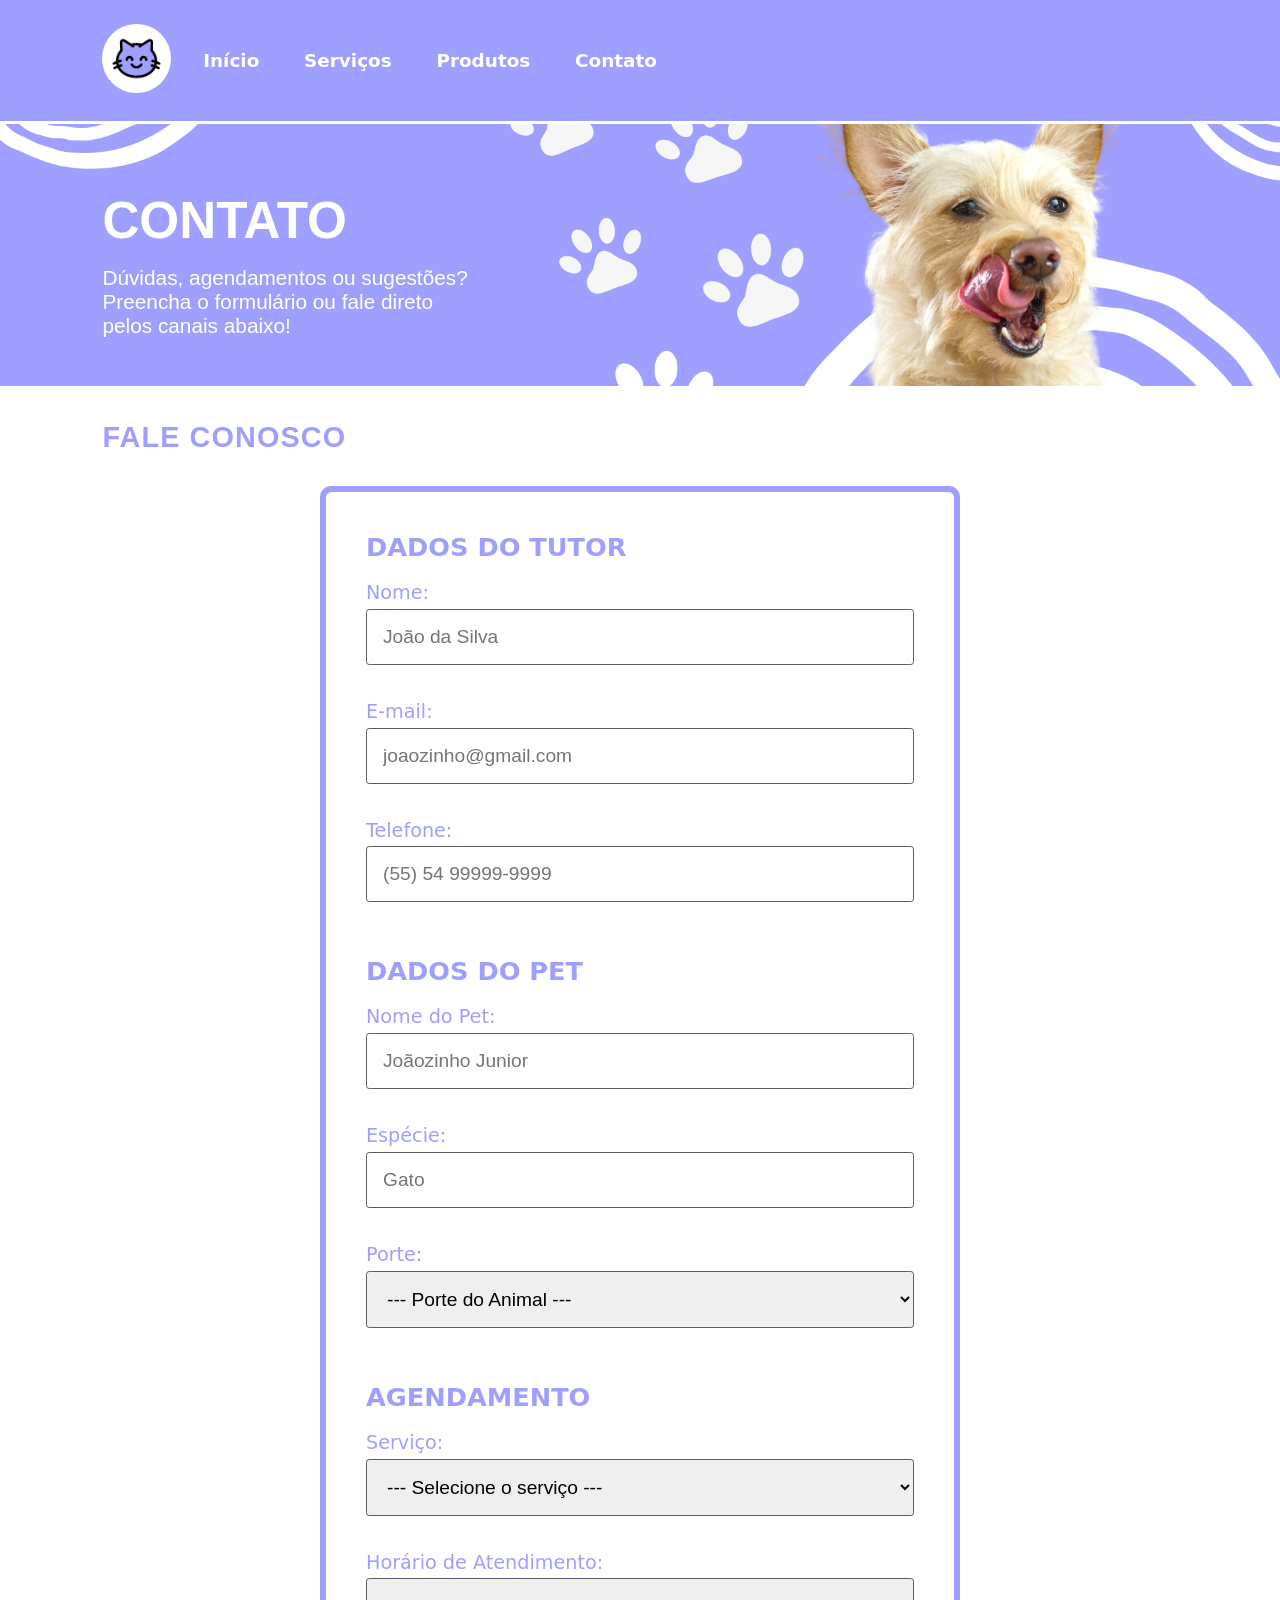
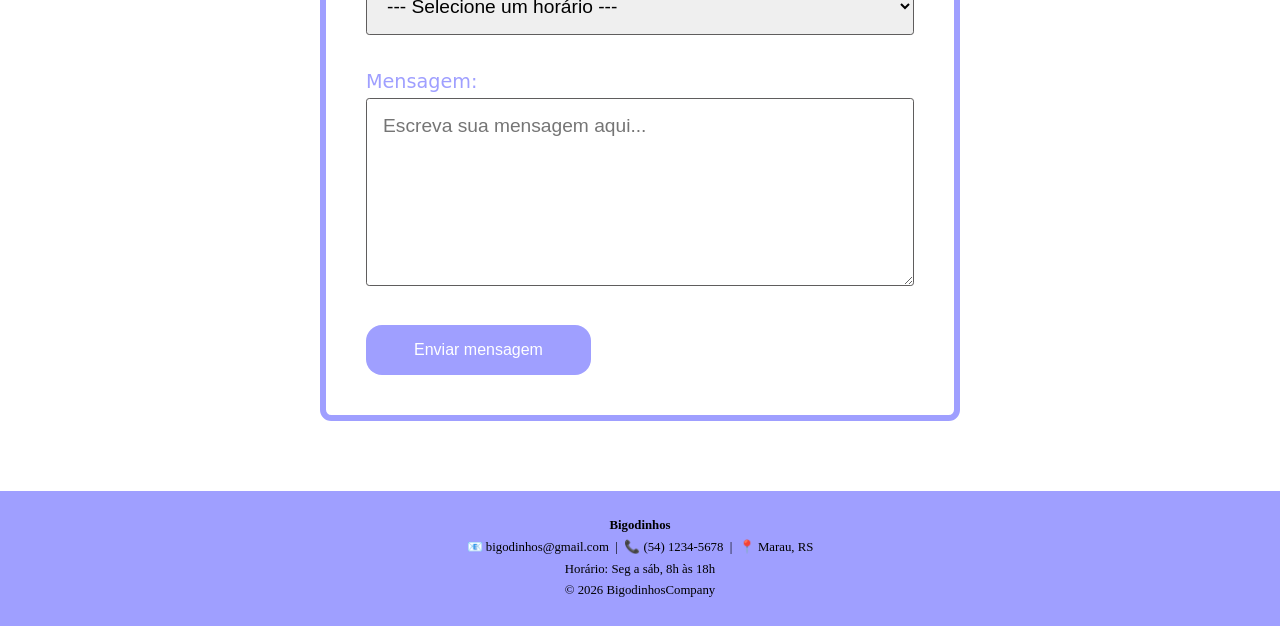
==== commit ed35d111: "mudancas" ====
--- a/contato.html
+++ b/contato.html
@@ -104,7 +104,7 @@
             </select>
             <br> <br>
 
-            <label for="mensagem">Mensagem:</label> <br>
+            <label for="mensagem">Mensagem: </label> <br>
             <textarea id="mensagem" name="mensagem" placeholder="Escreva sua mensagem aqui..." rows="7"
                 cols="35"></textarea>
             <br> <br>
--- a/css/styles.css
+++ b/css/styles.css
@@ -1,6 +1,6 @@
 /* Geral */
 :root {
-    --lateral: clamp(1.2rem, 8vw, 9rem)
+    --lateral: clamp(1.2rem, 8vw, 9rem);
 }
 
 *, *::before, *::after {
@@ -21,7 +21,6 @@
 .introducao, .categorias h2, .produtos h2 {
     font-size: 1.8rem;
     font-family: 'Lato', sans-serif;
-    font-weight: 700;
     letter-spacing: 0.07rem;
     color: #9f9fff;
 }
@@ -62,7 +61,6 @@
 .banner {
     background: url("../img/banner.png") center / cover no-repeat;
     padding-block: 3rem;
-    max-height: 18rem;
     color: #fff;
     font-family: "Trebuchet MS", sans-serif;
 }
@@ -78,6 +76,7 @@
 }
 
 .introducao {
+    font-weight: 700;
     margin-block: 1rem;
 }
 
@@ -130,7 +129,7 @@
     font-size: 1.3rem;
     color: #9f9fff;
     line-height: 1.7;
-    font-weight: 540;
+    font-weight: 600;
 }
 
 .produtos li {
@@ -152,7 +151,7 @@
     font-size: 1rem;
     color: #5f5d5d;
     line-height: 1.6;
-    max-width: 50rem;
+    max-width: 40rem;
     text-align: justify;
 }
 
@@ -174,14 +173,13 @@
 }
 
 .com-icone img {
-    grid-column: 1;
-    grid-row: span 2; 
+    grid-row: span 2;
     width: 4rem;
     margin-top: 0;
 }
 
 .com-icone h3, .com-icone p {
-    grid-column: 2; 
+    grid-column: 2;
     margin-left: 1rem;
 }
 
@@ -211,7 +209,7 @@
 
 table {
     width: 75%;
-    padding-inline: var(--lateral);
+    margin-left: var(--lateral)
 }
 
 th {
@@ -232,7 +230,6 @@
     border-radius: 0.7rem;
     width: min(90%, 40rem);
     margin: 2rem auto;
-    background-color: #fff;
 }
 
 .formulario {
@@ -245,8 +242,7 @@
     color: #9f9fff;
 }
 
-.formulario :is(input:not([type="radio"], [type="checkbox"]), select, textarea),
-.form-group select {
+.formulario input:not([type="radio"], [type="checkbox"]), .formulario select, .formulario textarea, .form-group select {
     width: 100%;
     padding: 1rem;
     margin: 0.3rem 0 1rem;
@@ -262,7 +258,7 @@
 }
 
 .botao {
-    background: #9b99ea;
+    background: #9f9fff;
     color: #fff;
     border: none;
     border-radius: 1rem;
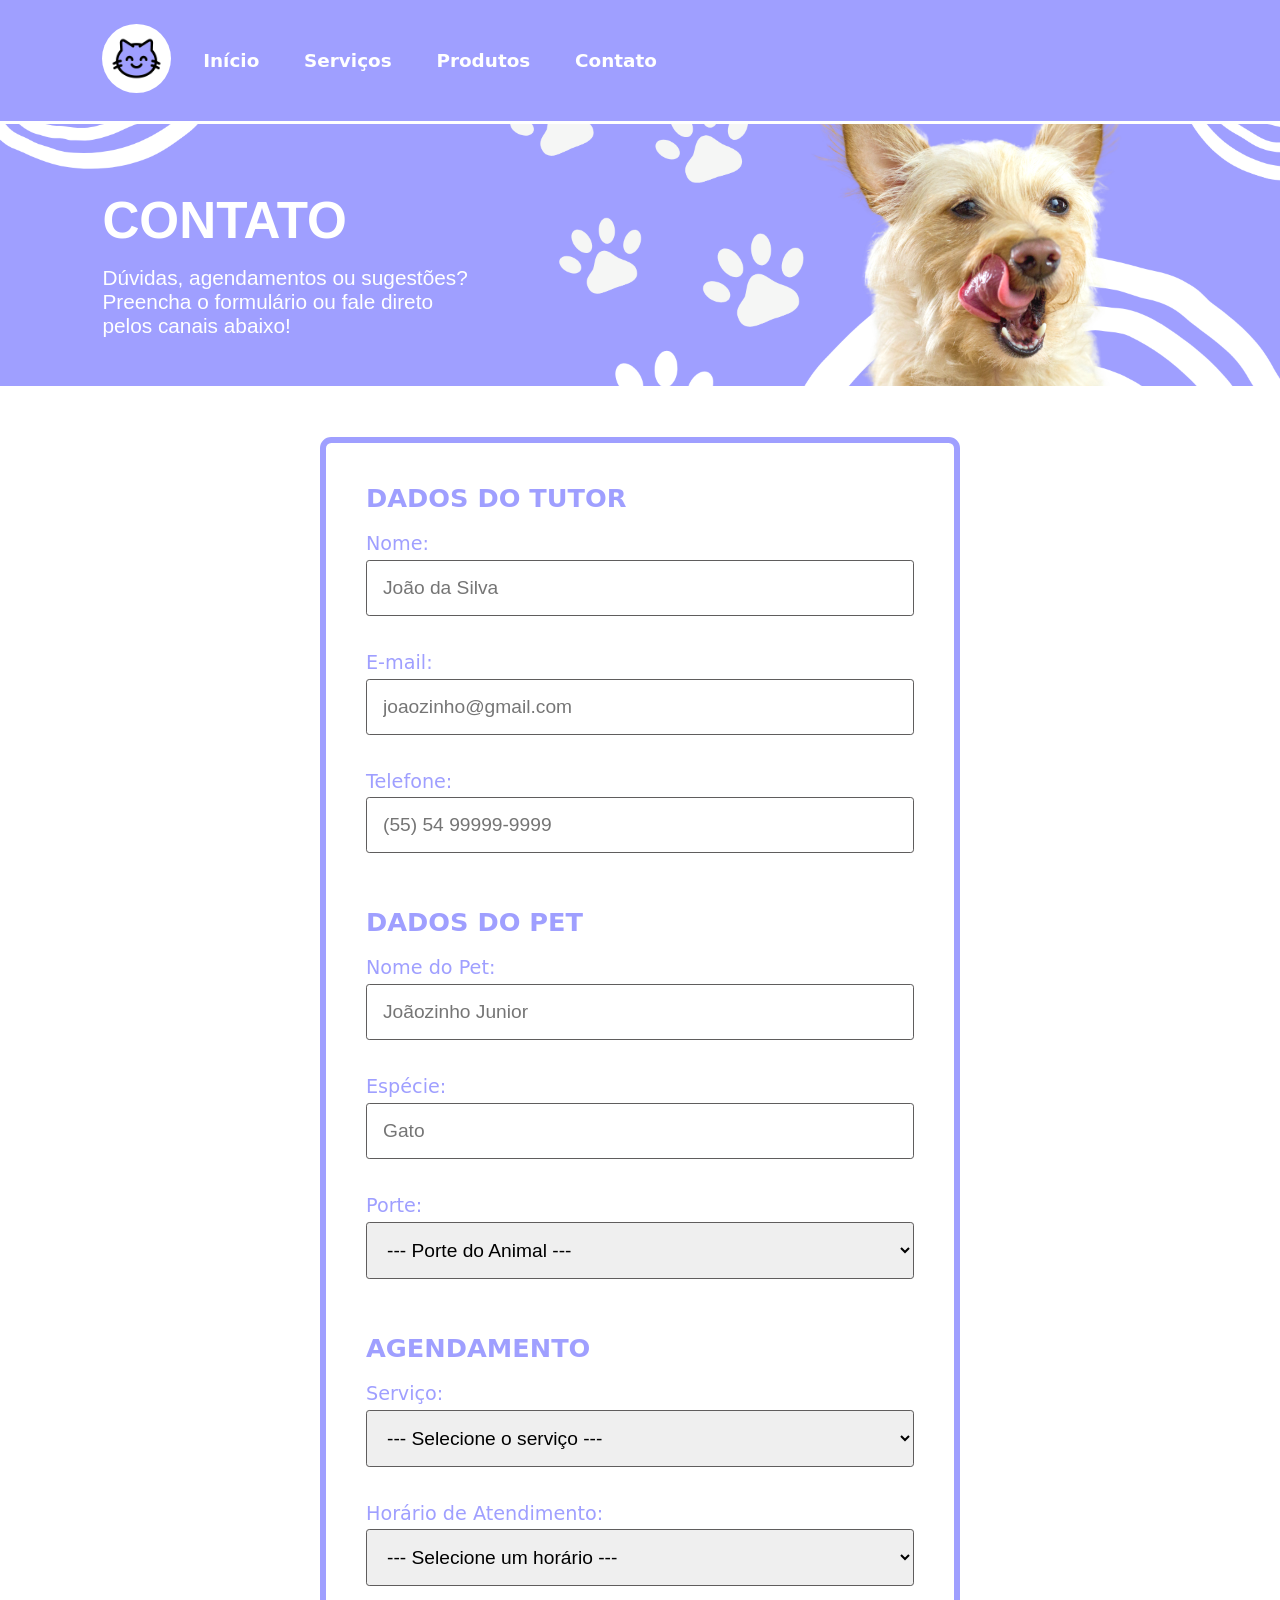
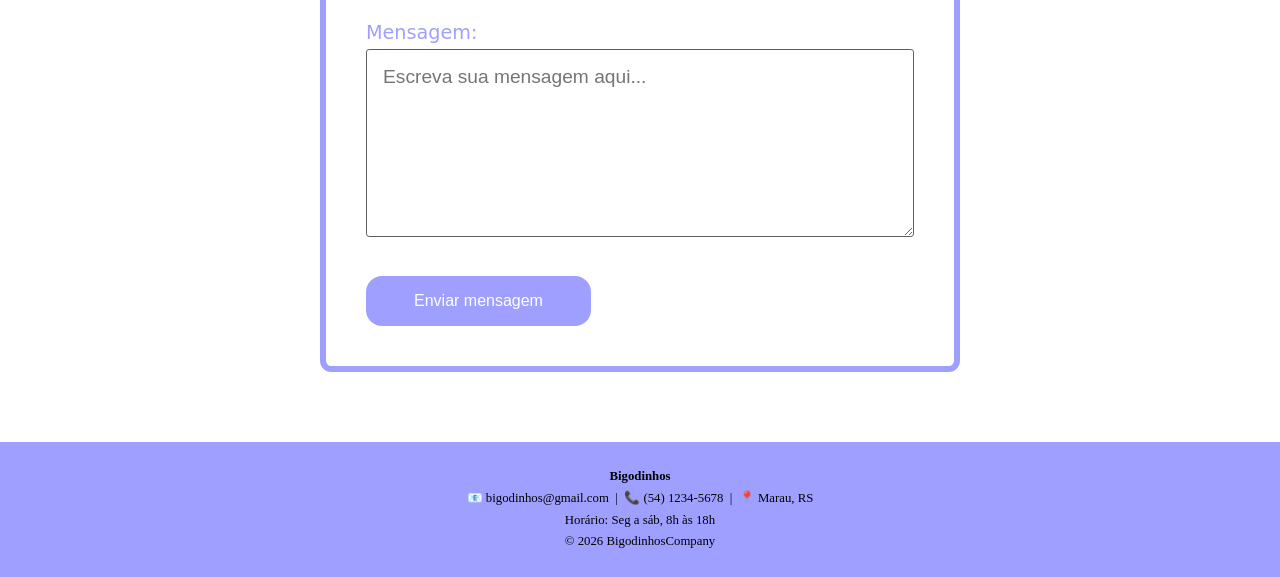
==== commit fcfe1c08: "Update contato.html" ====
--- a/contato.html
+++ b/contato.html
@@ -41,7 +41,6 @@
     </div>
 
     <br>
-    <p class="introducao">FALE CONOSCO</p>
 
     <div class="divisaoformulario">
         <form class="formulario">
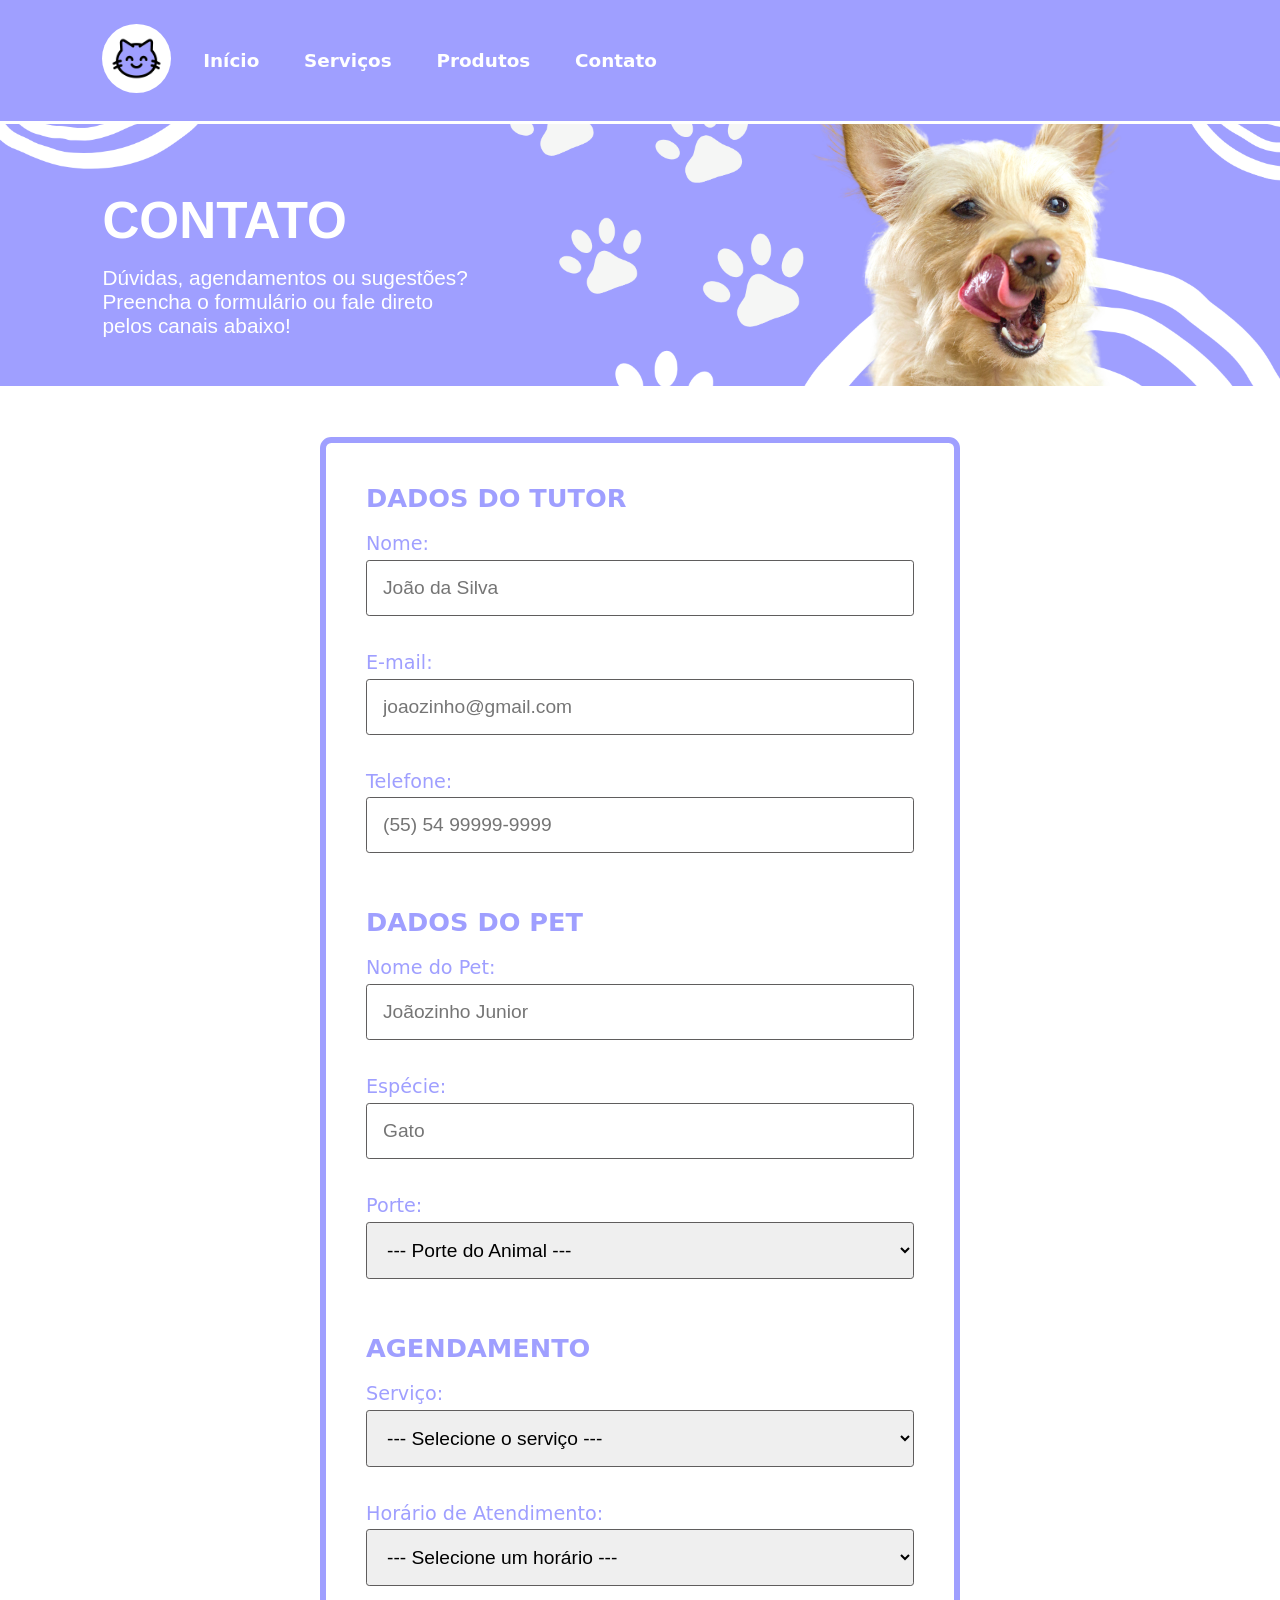
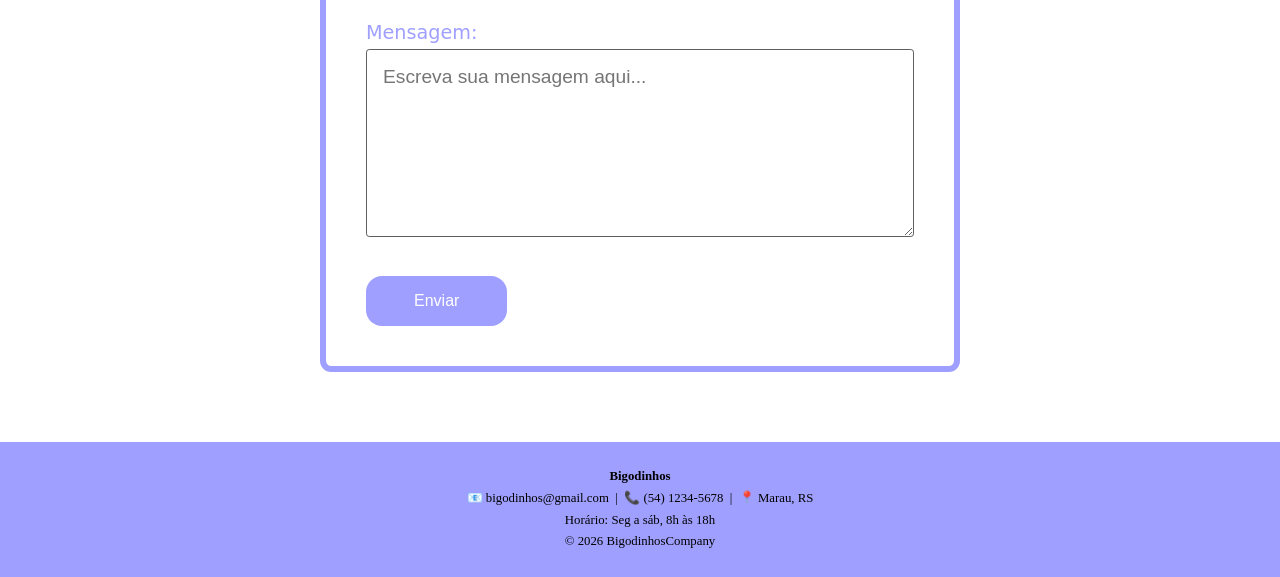
==== commit 9cd239da: "Update contato.html" ====
--- a/contato.html
+++ b/contato.html
@@ -108,7 +108,7 @@
                 cols="35"></textarea>
             <br> <br>
 
-            <button type="submit" class="botao">Enviar mensagem</button>
+            <button type="submit" class="botao">Enviar</button>
         </form>
     </div>
     <br> <br>
